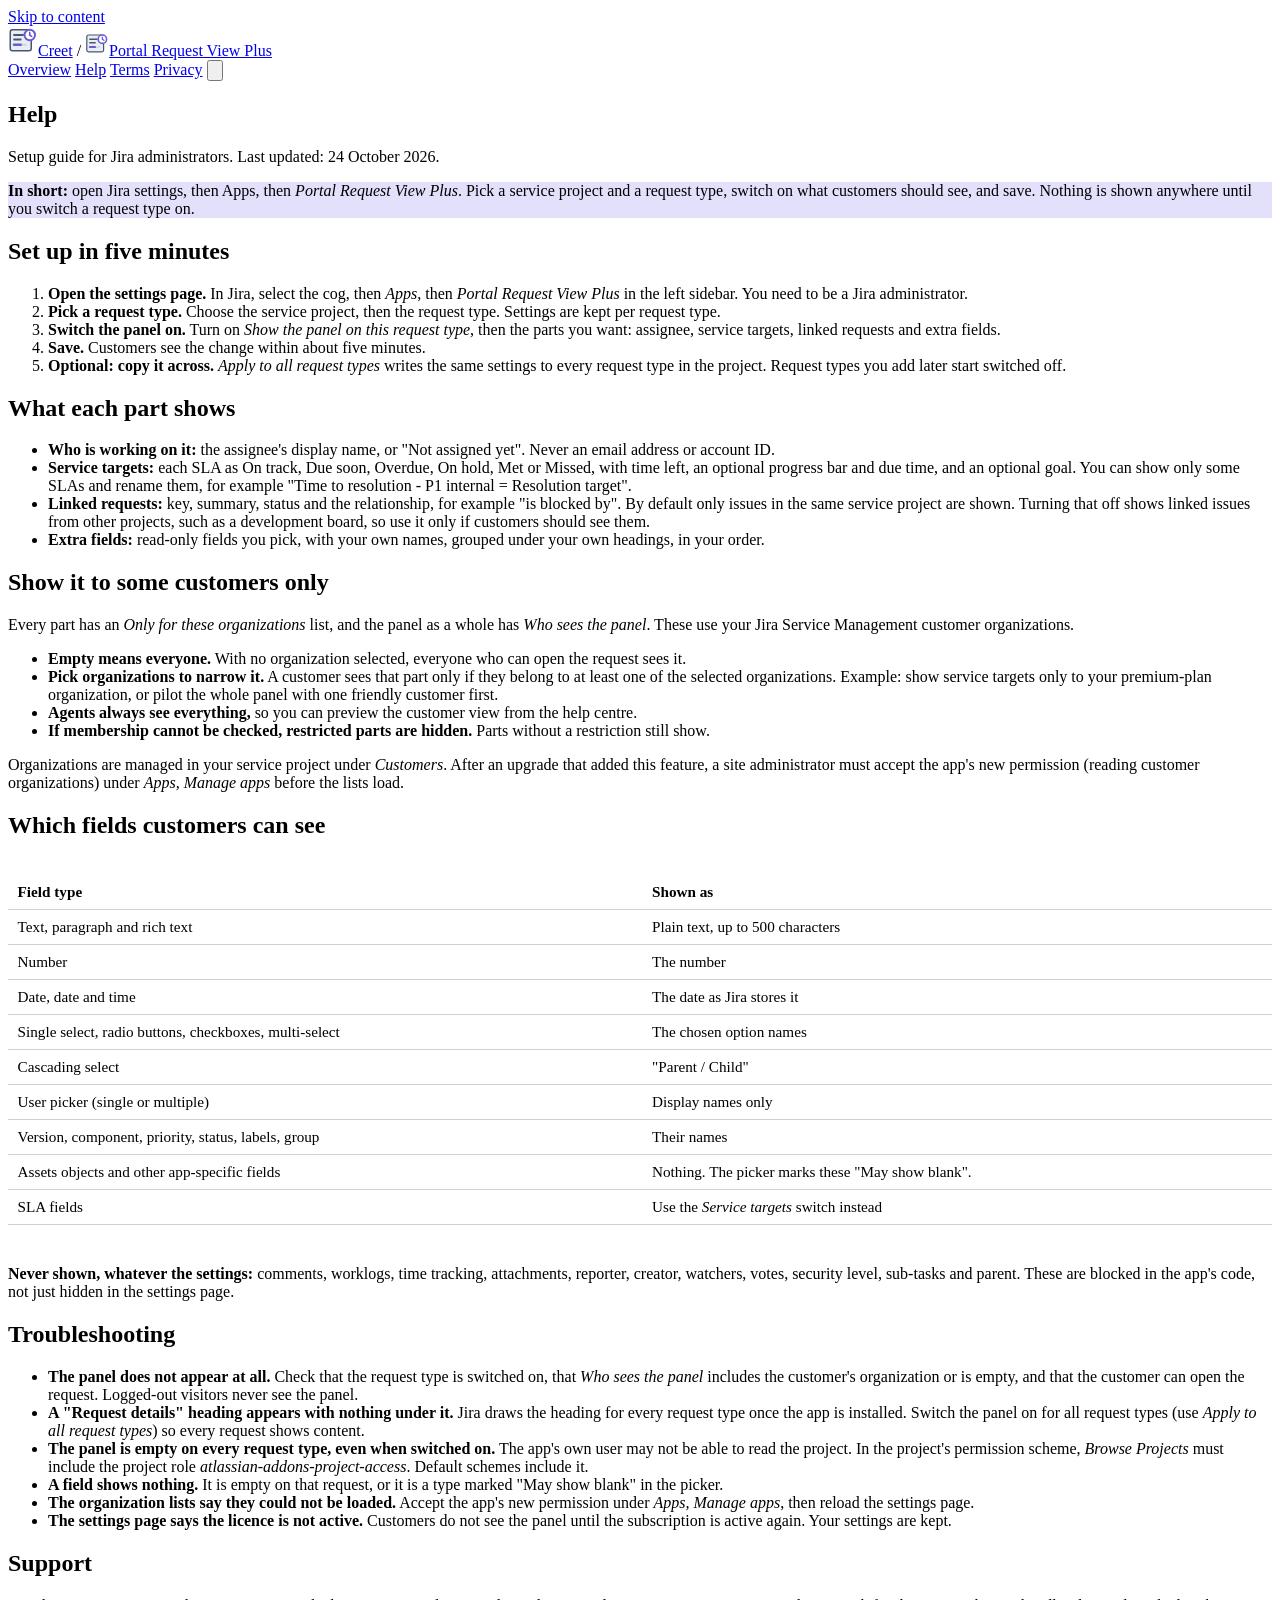
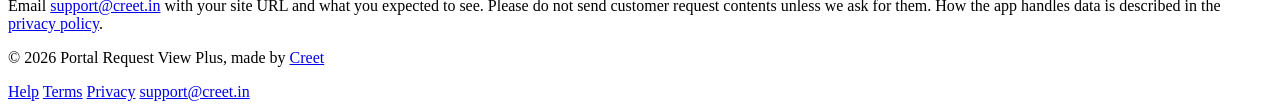
==== help.html @ 1f3f964b "Add help page; describe audience rules on overview and privacy pages - help.html: setup guide, audie" ====
<!doctype html>
<html lang="en">
<head>
<meta charset="utf-8"><meta name="viewport" content="width=device-width,initial-scale=1">
<script>try{var t=localStorage.getItem('creet-theme');if(t==='light'||t==='dark')document.documentElement.setAttribute('data-theme',t)}catch(e){}</script>
<title>Help – Portal Request View Plus</title>
<meta name="description" content="Setup guide for Portal Request View Plus: choose what customers see per request type, limit it to customer organizations, supported field types, and troubleshooting.">
<link rel="icon" href="icon.svg" type="image/svg+xml">
<link rel="preconnect" href="https://fonts.googleapis.com">
<link rel="preconnect" href="https://fonts.gstatic.com" crossorigin>
<link rel="stylesheet" href="https://fonts.googleapis.com/css2?family=Archivo:wdth,wght@62..125,400..800&family=Courier+Prime&display=swap">
<link rel="stylesheet" href="../styles.css">
<link rel="stylesheet" href="prv.css">
<style>
  .legal table { width: 100%; border-collapse: collapse; margin: 1rem 0 1.5rem; font-size: .95rem; }
  .legal th, .legal td { text-align: left; vertical-align: top; padding: .5rem .6rem; border-bottom: 1px solid currentColor; border-bottom-color: color-mix(in srgb, currentColor 18%, transparent); }
  .legal th { font-weight: 700; }
  .legal .table-scroll { overflow-x: auto; }
</style>
</head>
<body>
<a class="skip" href="#main">Skip to content</a>

<header class="wrap">
  <div class="head-row">
    <div class="brand">
      <a class="mark" href="../"><img src="../icon.svg" alt="" width="30" height="30">Creet</a>
      <span class="sep" aria-hidden="true">/</span>
      <a class="product" href="./"><img src="icon.svg" alt="" width="24" height="24">Portal Request View Plus</a>
    </div>
    <nav class="site-nav" aria-label="Main">
      <a href="./">Overview</a>
      <a href="help.html" aria-current="page">Help</a>
      <a href="terms.html">Terms</a>
      <a href="privacy.html">Privacy</a>
      <button class="theme-toggle" type="button" aria-label="Switch colour theme"><svg class="i-moon" viewBox="0 0 24 24" aria-hidden="true"><path d="M20 14.5A8 8 0 0 1 9.5 4a8 8 0 1 0 10.5 10.5z" fill="none" stroke="currentColor" stroke-width="1.8" stroke-linejoin="round"/></svg><svg class="i-sun" viewBox="0 0 24 24" aria-hidden="true"><circle cx="12" cy="12" r="4" fill="none" stroke="currentColor" stroke-width="1.8"/><path d="M12 2.5V5M12 19v2.5M2.5 12H5M19 12h2.5M5.3 5.3l1.8 1.8M16.9 16.9l1.8 1.8M5.3 18.7l1.8-1.8M16.9 7.1l1.8-1.8" stroke="currentColor" stroke-width="1.8" stroke-linecap="round"/></svg></button>
    </nav>
  </div>
</header>

<main id="main" class="wrap">
<article class="legal">

  <h1>Help</h1>
  <p class="updated">Setup guide for Jira administrators. Last updated: 24 October 2026.</p>

  <p class="notice"><strong>In short:</strong> open Jira settings, then Apps, then <em>Portal Request View Plus</em>. Pick a service project and a request type, switch on what customers should see, and save. Nothing is shown anywhere until you switch a request type on.</p>

  <h2 id="setup">Set up in five minutes</h2>
  <ol>
    <li><strong>Open the settings page.</strong> In Jira, select the cog, then <em>Apps</em>, then <em>Portal Request View Plus</em> in the left sidebar. You need to be a Jira administrator.</li>
    <li><strong>Pick a request type.</strong> Choose the service project, then the request type. Settings are kept per request type.</li>
    <li><strong>Switch the panel on.</strong> Turn on <em>Show the panel on this request type</em>, then the parts you want: assignee, service targets, linked requests and extra fields.</li>
    <li><strong>Save.</strong> Customers see the change within about five minutes.</li>
    <li><strong>Optional: copy it across.</strong> <em>Apply to all request types</em> writes the same settings to every request type in the project. Request types you add later start switched off.</li>
  </ol>

  <h2 id="parts">What each part shows</h2>
  <ul>
    <li><strong>Who is working on it:</strong> the assignee's display name, or "Not assigned yet". Never an email address or account ID.</li>
    <li><strong>Service targets:</strong> each SLA as On track, Due soon, Overdue, On hold, Met or Missed, with time left, an optional progress bar and due time, and an optional goal. You can show only some SLAs and rename them, for example "Time to resolution - P1 internal = Resolution target".</li>
    <li><strong>Linked requests:</strong> key, summary, status and the relationship, for example "is blocked by". By default only issues in the same service project are shown. Turning that off shows linked issues from other projects, such as a development board, so use it only if customers should see them.</li>
    <li><strong>Extra fields:</strong> read-only fields you pick, with your own names, grouped under your own headings, in your order.</li>
  </ul>

  <h2 id="audience">Show it to some customers only</h2>
  <p>Every part has an <em>Only for these organizations</em> list, and the panel as a whole has <em>Who sees the panel</em>. These use your Jira Service Management customer organizations.</p>
  <ul>
    <li><strong>Empty means everyone.</strong> With no organization selected, everyone who can open the request sees it.</li>
    <li><strong>Pick organizations to narrow it.</strong> A customer sees that part only if they belong to at least one of the selected organizations. Example: show service targets only to your premium-plan organization, or pilot the whole panel with one friendly customer first.</li>
    <li><strong>Agents always see everything,</strong> so you can preview the customer view from the help centre.</li>
    <li><strong>If membership cannot be checked, restricted parts are hidden.</strong> Parts without a restriction still show.</li>
  </ul>
  <p>Organizations are managed in your service project under <em>Customers</em>. After an upgrade that added this feature, a site administrator must accept the app's new permission (reading customer organizations) under <em>Apps, Manage apps</em> before the lists load.</p>

  <h2 id="fields">Which fields customers can see</h2>
  <div class="table-scroll">
  <table>
    <thead><tr><th>Field type</th><th>Shown as</th></tr></thead>
    <tbody>
      <tr><td>Text, paragraph and rich text</td><td>Plain text, up to 500 characters</td></tr>
      <tr><td>Number</td><td>The number</td></tr>
      <tr><td>Date, date and time</td><td>The date as Jira stores it</td></tr>
      <tr><td>Single select, radio buttons, checkboxes, multi-select</td><td>The chosen option names</td></tr>
      <tr><td>Cascading select</td><td>"Parent / Child"</td></tr>
      <tr><td>User picker (single or multiple)</td><td>Display names only</td></tr>
      <tr><td>Version, component, priority, status, labels, group</td><td>Their names</td></tr>
      <tr><td>Assets objects and other app-specific fields</td><td>Nothing. The picker marks these "May show blank".</td></tr>
      <tr><td>SLA fields</td><td>Use the <em>Service targets</em> switch instead</td></tr>
    </tbody>
  </table>
  </div>
  <p><strong>Never shown, whatever the settings:</strong> comments, worklogs, time tracking, attachments, reporter, creator, watchers, votes, security level, sub-tasks and parent. These are blocked in the app's code, not just hidden in the settings page.</p>

  <h2 id="troubleshooting">Troubleshooting</h2>
  <ul>
    <li><strong>The panel does not appear at all.</strong> Check that the request type is switched on, that <em>Who sees the panel</em> includes the customer's organization or is empty, and that the customer can open the request. Logged-out visitors never see the panel.</li>
    <li><strong>A "Request details" heading appears with nothing under it.</strong> Jira draws the heading for every request type once the app is installed. Switch the panel on for all request types (use <em>Apply to all request types</em>) so every request shows content.</li>
    <li><strong>The panel is empty on every request type, even when switched on.</strong> The app's own user may not be able to read the project. In the project's permission scheme, <em>Browse Projects</em> must include the project role <em>atlassian-addons-project-access</em>. Default schemes include it.</li>
    <li><strong>A field shows nothing.</strong> It is empty on that request, or it is a type marked "May show blank" in the picker.</li>
    <li><strong>The organization lists say they could not be loaded.</strong> Accept the app's new permission under <em>Apps, Manage apps</em>, then reload the settings page.</li>
    <li><strong>The settings page says the licence is not active.</strong> Customers do not see the panel until the subscription is active again. Your settings are kept.</li>
  </ul>

  <h2 id="contact">Support</h2>
  <p>Email <a href="mailto:support@creet.in">support@creet.in</a> with your site URL and what you expected to see. Please do not send customer request contents unless we ask for them. How the app handles data is described in the <a href="privacy.html">privacy policy</a>.</p>

</article>
</main>

<footer class="wrap">
  <div class="foot-row">
    <p>© 2026 Portal Request View Plus, made by <a href="../">Creet</a></p>
    <nav aria-label="Legal">
      <a href="help.html">Help</a>
      <a href="terms.html">Terms</a>
      <a href="privacy.html">Privacy</a>
      <a href="mailto:support@creet.in">support@creet.in</a>
    </nav>
  </div>
</footer>
<script src="../theme.js"></script>
</body>
</html>
---- prv.css ----
/* Portal Request View Plus pages: the shared styles.css plus this tool's carbon colour (lilac) and the panel mock-up. */
:root{
  --lilac:#e3e0fb;--lilac-mark:#6b5bd6;--copy-lilac:#e3e0fb;
  --ok-bg:#dff3e6;--ok-ink:#1d6b3c;--soon-bg:#fdecc8;--soon-ink:#8a5a00;--bar:#d7dbe8;--bar-fill:#6b5bd6;
}
@media (prefers-color-scheme:dark){
  :root:not([data-theme="light"]){--lilac:#2b2753;--lilac-mark:#a99cff;--copy-lilac:#4a4390;--ok-bg:#1c392b;--ok-ink:#8fe0ae;--soon-bg:#3d3216;--soon-ink:#f5cf74;--bar:#343b68;--bar-fill:#a99cff}
}
:root[data-theme="dark"]{--lilac:#2b2753;--lilac-mark:#a99cff;--copy-lilac:#4a4390;--ok-bg:#1c392b;--ok-ink:#8fe0ae;--soon-bg:#3d3216;--soon-ink:#f5cf74;--bar:#343b68;--bar-fill:#a99cff}

.sw-lilac{background:var(--lilac-mark)}
.legal .notice{background:var(--lilac)}

/* A static picture of the customer panel, drawn with HTML so it stays sharp and follows the theme. */
.panel-frame{border:1.5px solid var(--ink);border-radius:4px;background:var(--sheet);overflow:hidden;box-shadow:10px 10px 0 var(--copy-lilac)}
.panel-bar{padding:9px 14px;border-bottom:1px solid var(--rule);font-size:13px;color:var(--ink-soft)}
.panel-bar b{color:var(--ink);font-weight:600}
.panel-body{padding:16px 18px;display:grid;gap:14px}
.p-summary{display:flex;justify-content:space-between;align-items:center;gap:12px;padding:12px 14px;border-radius:4px;background:var(--lilac)}
.p-label{display:block;font-size:12px;color:var(--ink-soft)}
.p-value{font-weight:700}
.p-lozenge{display:inline-block;padding:1px 6px;border-radius:3px;font-size:12px;font-weight:700;text-transform:uppercase;letter-spacing:.02em}
.p-ok{background:var(--ok-bg);color:var(--ok-ink)}
.p-soon{background:var(--soon-bg);color:var(--soon-ink)}
.p-head{margin:0;font-size:13px;font-weight:800;letter-spacing:.02em}
.p-card{border:1px solid var(--rule);border-radius:4px;padding:10px 12px;display:grid;gap:8px}
.p-row{display:flex;justify-content:space-between;align-items:center;gap:12px;font-size:14px}
.p-sub{font-size:12px;color:var(--ink-soft)}
.p-bar{height:6px;border-radius:3px;background:var(--bar);overflow:hidden}
.p-bar span{display:block;height:100%;background:var(--bar-fill)}
.p-fields{display:grid;grid-template-columns:minmax(7rem,35%) 1fr;gap:6px 16px;font-size:14px;margin:0}
.p-fields dt{color:var(--ink-soft);font-size:13px}
.p-fields dd{margin:0}
@media (max-width:560px){.p-summary{flex-direction:column;align-items:flex-start}}
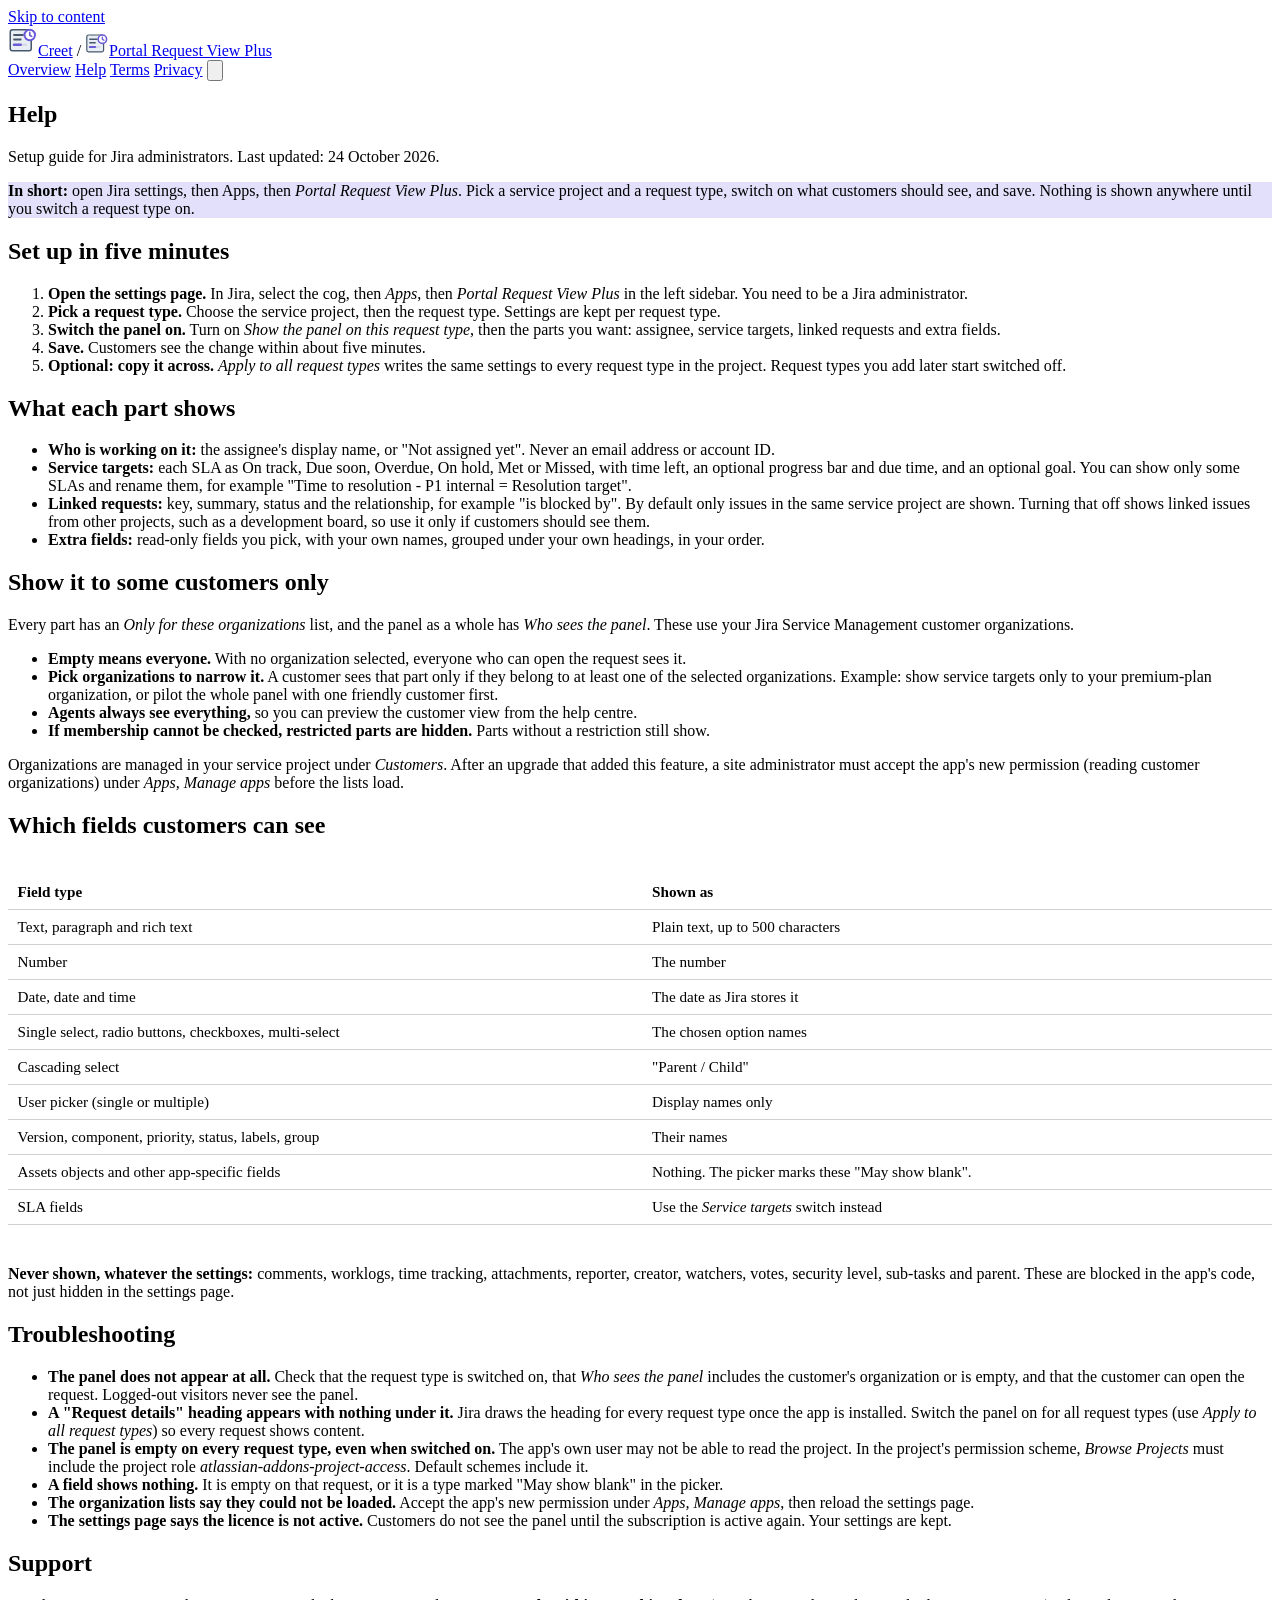
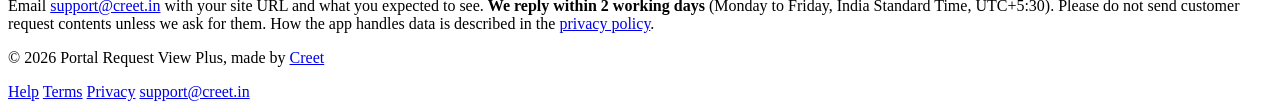
==== commit b2ffdba4: "Help page: publish the support response time First reply within 2 working days, Monday to Friday, In" ====
--- a/help.html
+++ b/help.html
@@ -103,7 +103,7 @@
   </ul>
 
   <h2 id="contact">Support</h2>
-  <p>Email <a href="mailto:support@creet.in">support@creet.in</a> with your site URL and what you expected to see. Please do not send customer request contents unless we ask for them. How the app handles data is described in the <a href="privacy.html">privacy policy</a>.</p>
+  <p>Email <a href="mailto:support@creet.in">support@creet.in</a> with your site URL and what you expected to see. <strong>We reply within 2 working days</strong> (Monday to Friday, India Standard Time, UTC+5:30). Please do not send customer request contents unless we ask for them. How the app handles data is described in the <a href="privacy.html">privacy policy</a>.</p>
 
 </article>
 </main>
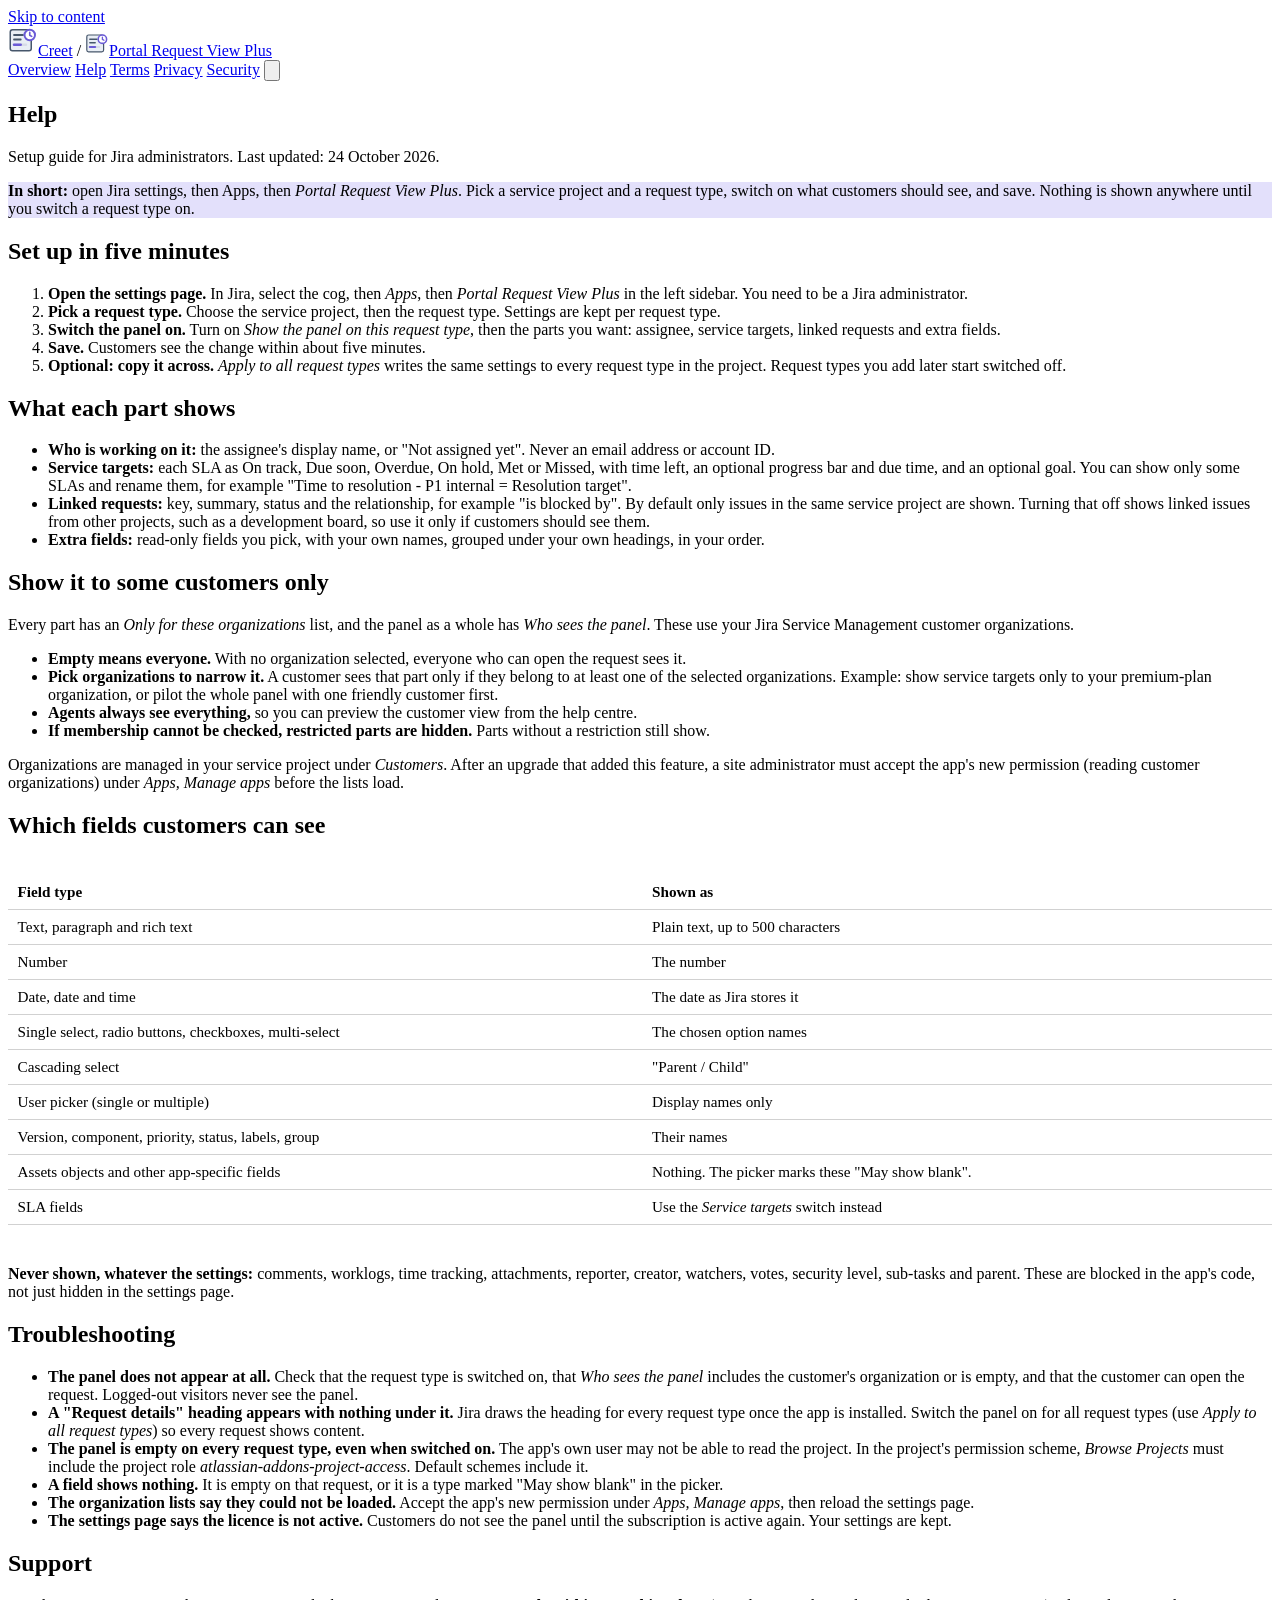
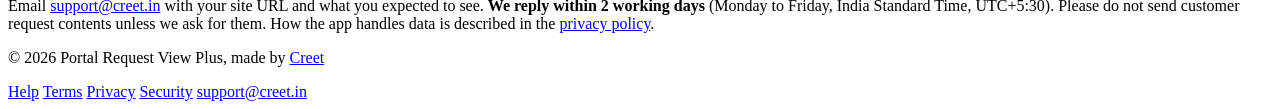
==== commit 6457fc2b: "Add security policy; rewrite privacy policy for Atlassian P&S review For ECOHELP-178091: the securit" ====
--- a/help.html
+++ b/help.html
@@ -33,6 +33,7 @@
       <a href="help.html" aria-current="page">Help</a>
       <a href="terms.html">Terms</a>
       <a href="privacy.html">Privacy</a>
+      <a href="security.html">Security</a>
       <button class="theme-toggle" type="button" aria-label="Switch colour theme"><svg class="i-moon" viewBox="0 0 24 24" aria-hidden="true"><path d="M20 14.5A8 8 0 0 1 9.5 4a8 8 0 1 0 10.5 10.5z" fill="none" stroke="currentColor" stroke-width="1.8" stroke-linejoin="round"/></svg><svg class="i-sun" viewBox="0 0 24 24" aria-hidden="true"><circle cx="12" cy="12" r="4" fill="none" stroke="currentColor" stroke-width="1.8"/><path d="M12 2.5V5M12 19v2.5M2.5 12H5M19 12h2.5M5.3 5.3l1.8 1.8M16.9 16.9l1.8 1.8M5.3 18.7l1.8-1.8M16.9 7.1l1.8-1.8" stroke="currentColor" stroke-width="1.8" stroke-linecap="round"/></svg></button>
     </nav>
   </div>
@@ -115,6 +116,7 @@
       <a href="help.html">Help</a>
       <a href="terms.html">Terms</a>
       <a href="privacy.html">Privacy</a>
+      <a href="security.html">Security</a>
       <a href="mailto:support@creet.in">support@creet.in</a>
     </nav>
   </div>
